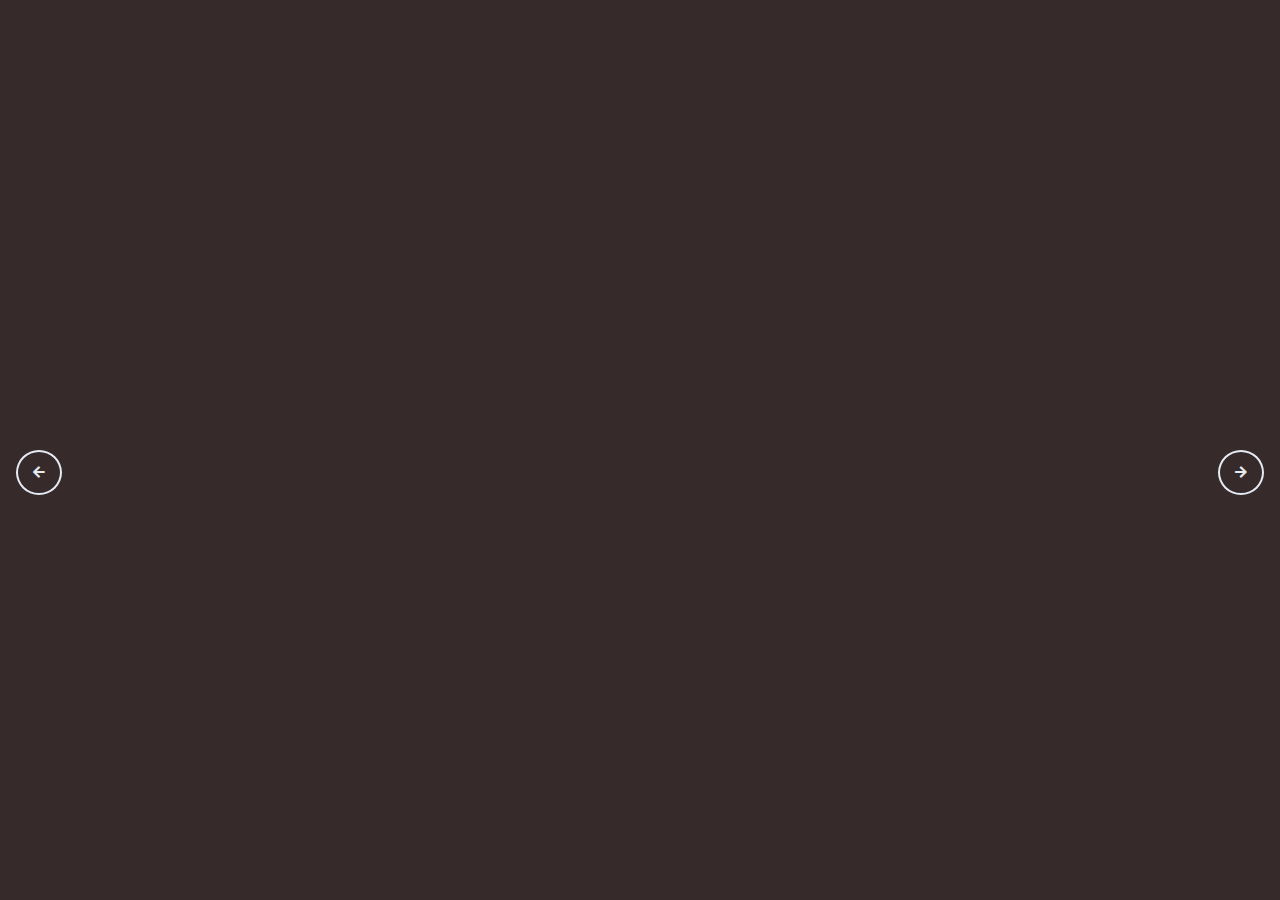
==== slider/index.html @ 37a2881b "Create index.html" ====
<!DOCTYPE html>
<html lang="en">

<head>
  <meta charset="UTF-8">
  <title>CodePen - Full-Screen Responsive Image Slider</title>
  <link rel='stylesheet' href='https://cdnjs.cloudflare.com/ajax/libs/font-awesome/5.15.3/css/all.min.css'>
  <link rel="stylesheet" href="./style.css">
<style>
  @import url("https://fonts.googleapis.com/css2?family=Lexend:wght@400;700&display=swap");

* {
  box-sizing: border-box;
  margin: 0;
  padding: 0;
}

body {
  font-family: "Lexend", sans-serif;
  background-color: #362a2b;
  color: #e5ebf3;
}

.slider {
  position: relative;
  width: 100vw;
  height: 100vh;
  overflow: hidden;
}

.slide {
  position: absolute;
  top: 0;
  left: 0;
  width: 100%;
  height: 100%;
  opacity: 0;
  transition: opacity 0.4s ease-in-out;
}

.slide.current {
  opacity: 1;
}


.slide:first-child {
  background: url("1.png") no-repeat
    center top/cover;
}

.slide:nth-child(2) {
  background: url("2.png") no-repeat
    center top/cover;
}

.slide:nth-child(3) {
  background: url("3.png") no-repeat
    center top/cover;
}


.buttons button#prev {
  position: absolute;
  top: 50%;
  left: 1rem;
}

.buttons button#next {
  position: absolute;
  top: 50%;
  right: 1rem;
}

.buttons button {
  border: 2px solid #e5ebf3;
  background-color: transparent;
  color: #e5ebf3;
  cursor: pointer;
  padding: 13px 15px;
  border-radius: 50%;
  outline: none;
}

.buttons button:hover {
  background-color: #e5ebf3;
  color: #362a2b;
}

@media (min-width: 640px) and (min-height: 640px) {
  .slide .content {
    bottom: 70px;
    left: -600px;
    width: 600px;
    padding: 2rem;
    line-height: 1.6;
  }

  .slide .content h1 {
    font-size: 2rem;
  }

  .slide.current .content {
    transform: translateX(600px);
  }
}
</style>
</head>

<body>
  <!-- partial:index.partial.html -->
  <div class="slider">
    <div class="slide current"></div>
    <div class="slide"></div>
    <div class="slide"></div>

  </div>
  <div class="buttons">
    <button id="prev"><i class="fas fa-arrow-left"></i></button>
    <button id="next"><i class="fas fa-arrow-right"></i></button>
  </div>
  <!-- partial -->
  <script>
    const slides = document.querySelectorAll(".slide");
    const nextButton = document.getElementById("next");
    const prevButton = document.getElementById("prev");
    const auto = true;
    const intervalTime = 5000;
    let slideInterval;

    const nextSlide = () => {
      const current = document.querySelector(".current");
      current.classList.remove("current");
      if (current.nextElementSibling) {
        current.nextElementSibling.classList.add("current");
      } else {
        slides[0].classList.add("current");
      }
    };

    const prevSlide = () => {
      const current = document.querySelector(".current");
      current.classList.remove("current");
      if (current.previousElementSibling) {
        current.previousElementSibling.classList.add("current");
      } else {
        slides[slides.length - 1].classList.add("current");
      }
    };

    nextButton.addEventListener("click", () => {
      nextSlide();
      if (auto) {
        clearInterval(slideInterval);
        slideInterval = setInterval(nextSlide, intervalTime);
      }
    });
    prevButton.addEventListener("click", () => {
      prevSlide();
      if (auto) {
        clearInterval(slideInterval);
        slideInterval = setInterval(nextSlide, intervalTime);
      }
    });

    if (auto) {
      slideInterval = setInterval(nextSlide, intervalTime);
    }

  </script>

</body>

</html>
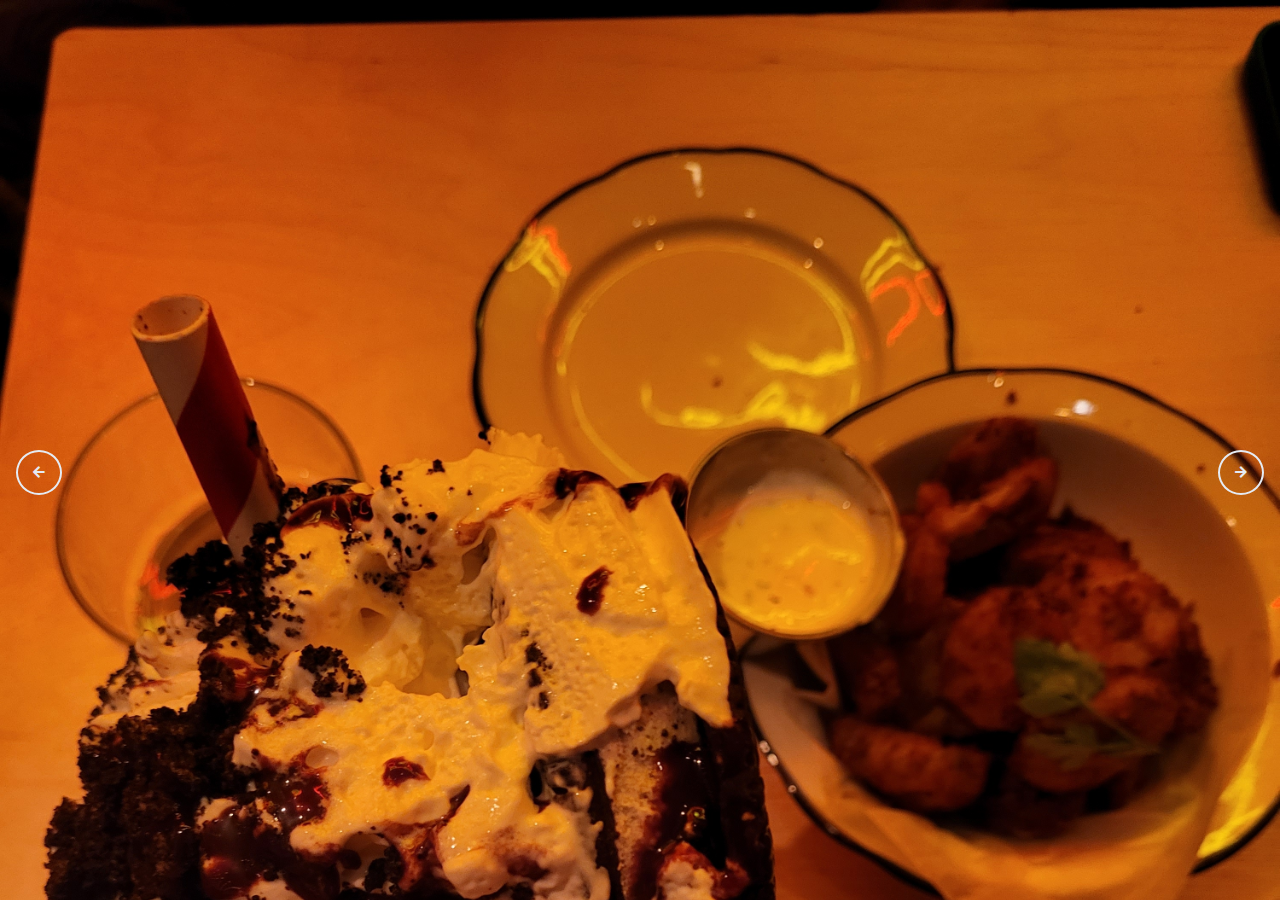
==== commit 6bad8f64: "Update index.html" ====
--- a/slider/index.html
+++ b/slider/index.html
@@ -44,20 +44,89 @@
 
 
 .slide:first-child {
-  background: url("1.png") no-repeat
+  background: url("1.jpg") no-repeat
     center top/cover;
 }
 
 .slide:nth-child(2) {
-  background: url("2.png") no-repeat
+  background: url("2.jpg") no-repeat
     center top/cover;
 }
 
 .slide:nth-child(3) {
-  background: url("3.png") no-repeat
-    center top/cover;
-}
-
+  background: url("3.jpg") no-repeat
+    center top/cover;
+}
+
+.slide:nth-child(4) {
+  background: url("4.jpeg") no-repeat
+    center top/cover;
+}
+
+.slide:nth-child(5) {
+  background: url("5.jpg") no-repeat
+    center top/cover;
+}
+
+.slide:nth-child(6) {
+  background: url("6.jpg") no-repeat
+    center top/cover;
+}
+
+.slide:nth-child(7) {
+  background: url("7.JPG") no-repeat
+    center top/cover;
+}
+
+.slide:nth-child(8) {
+  background: url("8.JPG") no-repeat
+    center top/cover;
+}
+
+.slide:nth-child(9) {
+  background: url("9.JPG") no-repeat
+    center top/cover;
+}
+
+.slide:nth-child(10) {
+  background: url("10.JPG") no-repeat
+    center top/cover;
+}
+
+.slide:nth-child(11) {
+  background: url("11.JPG") no-repeat
+    center top/cover;
+}
+
+.slide:nth-child(12) {
+  background: url("4.JPG") no-repeat
+    center top/cover;
+}
+
+.slide:nth-child(13) {
+  background: url("13.jpg") no-repeat
+    center top/cover;
+}
+
+.slide:nth-child(14) {
+  background: url("14.jpg") no-repeat
+    center top/cover;
+}
+
+.slide:nth-child(15) {
+  background: url("15.jpg") no-repeat
+    center top/cover;
+}
+
+.slide:nth-child(16) {
+  background: url("16.jpg") no-repeat
+    center top/cover;
+}
+
+.slide:nth-child(17) {
+  background: url("17.jpg") no-repeat
+    center top/cover;
+}
 
 .buttons button#prev {
   position: absolute;
@@ -110,6 +179,20 @@
   <!-- partial:index.partial.html -->
   <div class="slider">
     <div class="slide current"></div>
+    <div class="slide"></div>
+    <div class="slide"></div>
+    <div class="slide"></div>
+    <div class="slide"></div>
+    <div class="slide"></div>
+    <div class="slide"></div>
+    <div class="slide"></div>
+    <div class="slide"></div>
+    <div class="slide"></div>
+    <div class="slide"></div>
+    <div class="slide"></div>
+    <div class="slide"></div>
+    <div class="slide"></div>
+    <div class="slide"></div>
     <div class="slide"></div>
     <div class="slide"></div>
 
